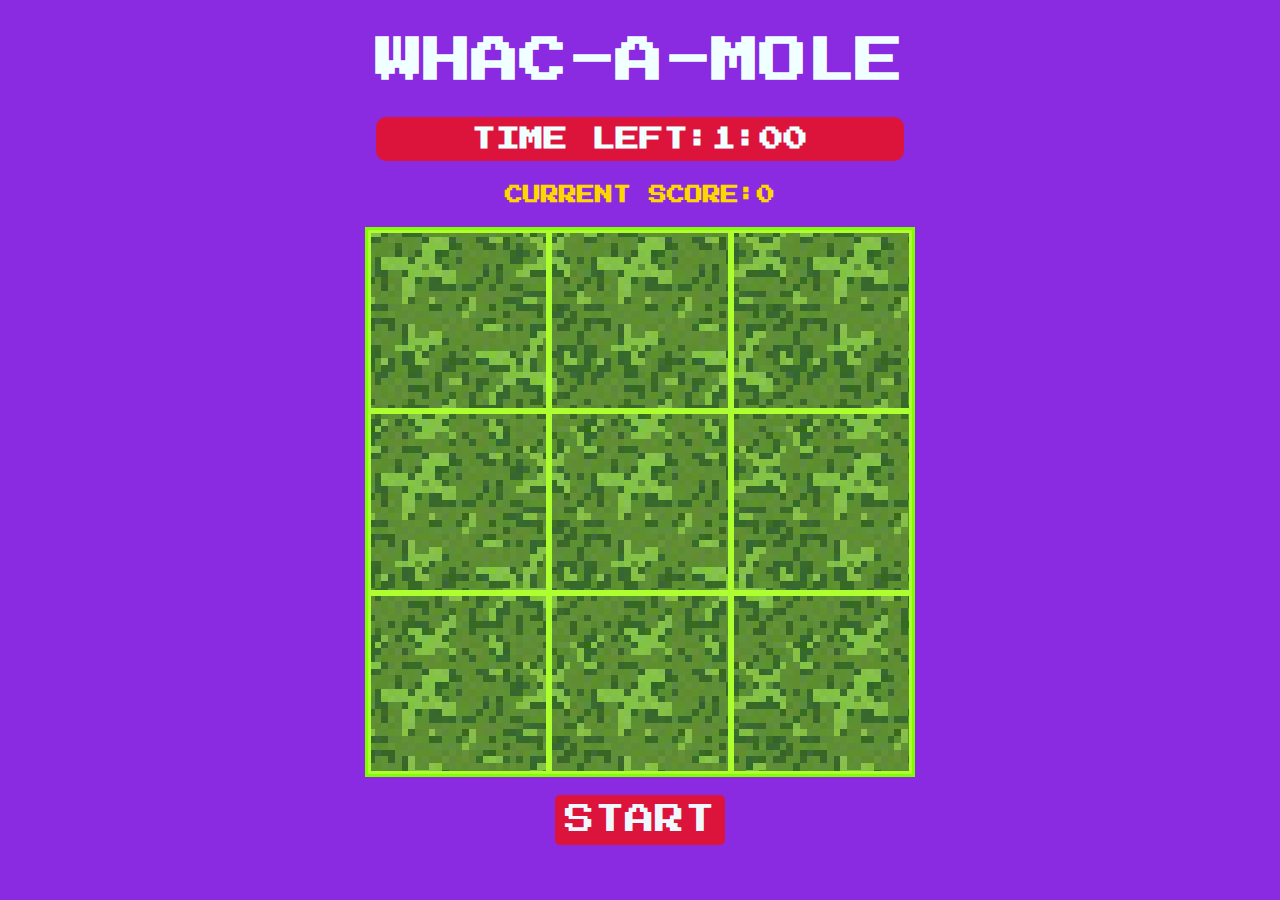
==== game.html @ 43943b86 "changed file names to work with surge" ====
<!DOCTYPE html>
<html lang="en">
  <head>
    <meta charset="UTF-8" />
    <meta http-equiv="X-UA-Compatible" content="IE=edge" />
    <meta name="viewport" content="width=device-width, initial-scale=1.0" />
    <link rel="stylesheet" href="./style.css" />
    <script src="./logic.js" defer></script>
    <link rel="preconnect" href="https://fonts.googleapis.com" />
    <link rel="preconnect" href="https://fonts.gstatic.com" crossorigin />
    <link
      href="https://fonts.googleapis.com/css2?family=Press+Start+2P&display=swap"
      rel="stylesheet"
    />
    <title>Document</title>
  </head>
  <body>
    <header>
      <h1 class="top-title">WHAC-A-MOLE</h1>
      <h2 class="timer">TIME LEFT:1:00</h2>
      <h2 id="the-score">CURRENT SCORE:0</h2>
    </header>
    <div class="board">
      <div class="mole"></div>
      <div class="mole"></div>
      <div class="mole"></div>
      <div class="mole"></div>
      <div class="mole"></div>
      <div class="mole"></div>
      <div class="mole"></div>
      <div class="mole"></div>
      <div class="mole"></div>
    </div>
    <div class="score">
      <button class="start-btn">START</button>
    </div>
    <div class="sound"></div>
  </body>
</html>
---- style.css ----
body {
  margin: 5px;
  display: flex;
  align-items: center;
  justify-content: center;
  /* border-style: solid; */
  flex-direction: column;
  background-color: blueviolet;
  /* border-radius: 15px; */
  font-family: Arial, Helvetica, sans-serif;
}

h1,
h2 {
  text-align: center;
  color: azure;
}

.top-title {
  font-family: "Press Start 2P", cursive;
  font-size: 48px;
}

.timer {
  background-color: crimson;
  padding: 10px;
  border-radius: 10px;
  font-family: "Press Start 2P", cursive;
}

.board {
  margin: 0.5em;
  display: grid;
  grid-template-columns: 1fr 1fr 1fr;
  grid-template-rows: 1fr 1fr 1fr;
  border-style: solid;
  border-color: chartreuse;
  height: 34em;
  width: 34em;
  /* background-color: darkgreen; */
  background-image: url(./assets/grass2.png);
}

.mole {
  display: flex;
  align-items: center;
  justify-content: center;
  /* background-color: blueviolet; */
  height: auto;
  width: auto;
  border-style: solid;
  border-color: greenyellow;
}

.score {
  display: flex;
  align-items: center;
  justify-content: center;
  flex-direction: column;
}

#the-score {
  padding-top: 5px;
  color: gold;
  font-family: "Press Start 2P", cursive;
  font-size: 18px;
}

.start-btn {
  font-size: 30px;
  padding: 10px 10px;
  margin-top: 10px;
  margin-bottom: 10px;
  font-family: "Press Start 2P", cursive;
  color: aliceblue;
  background-color: crimson;
  border-radius: 5px;
  border-style: none;
}

.start-btn:hover {
  background-color: goldenrod;
  padding: 13px 13px;
}

.mole-asst {
  height: 150px;
  width: 150px;
}

.landing-board {
  display: flex;
  align-items: center;
  justify-content: center;
  flex-direction: column;
  background-color: black;
  font-family: "Press Start 2P", cursive;
  color: azure;
  height: 34em;
  width: 45em;
  margin-top: 10em;
  border-radius: 5em;
  border-style: solid;
  border-color: azure;
}

#instructions {
  text-align: center;
  font-size: 12px;
  width: 35em;
  line-height: 25px;
}
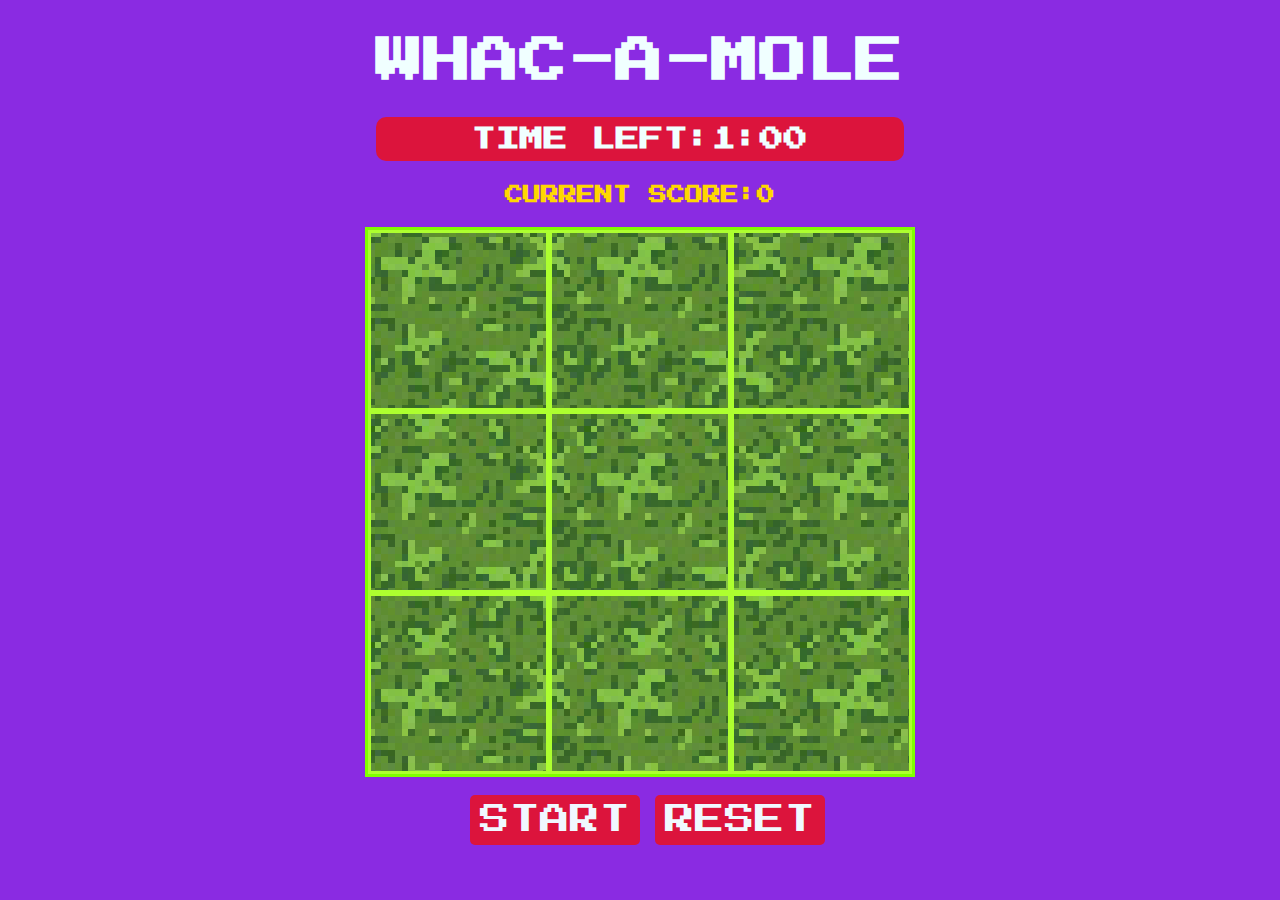
==== commit f9a47d7d: "added reset button to the html" ====
--- a/game.html
+++ b/game.html
@@ -33,6 +33,7 @@
     </div>
     <div class="score">
       <button class="start-btn">START</button>
+      <button class="start-btn" id="reset-btn">RESET</button>
     </div>
     <div class="sound"></div>
   </body>
--- a/style.css
+++ b/style.css
@@ -56,7 +56,7 @@
   display: flex;
   align-items: center;
   justify-content: center;
-  flex-direction: column;
+  flex-direction: row;
 }
 
 #the-score {
@@ -71,6 +71,7 @@
   padding: 10px 10px;
   margin-top: 10px;
   margin-bottom: 10px;
+  margin-left: 15px;
   font-family: "Press Start 2P", cursive;
   color: aliceblue;
   background-color: crimson;
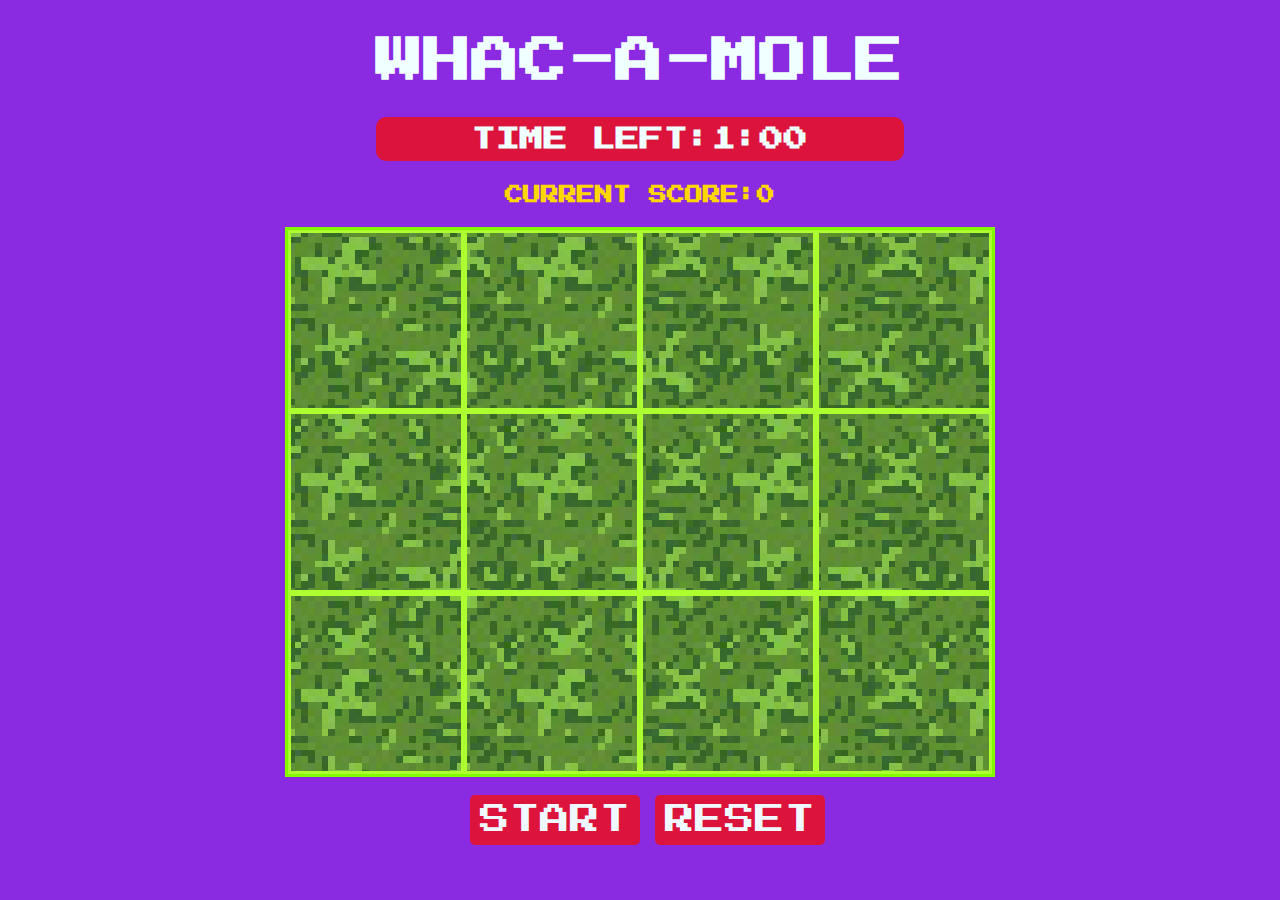
==== commit bbc7a192: "made board bigger" ====
--- a/game.html
+++ b/game.html
@@ -30,6 +30,9 @@
       <div class="mole"></div>
       <div class="mole"></div>
       <div class="mole"></div>
+      <div class="mole"></div>
+      <div class="mole"></div>
+      <div class="mole"></div>
     </div>
     <div class="score">
       <button class="start-btn">START</button>
--- a/style.css
+++ b/style.css
@@ -31,12 +31,12 @@
 .board {
   margin: 0.5em;
   display: grid;
-  grid-template-columns: 1fr 1fr 1fr;
+  grid-template-columns: 1fr 1fr 1fr 1fr;
   grid-template-rows: 1fr 1fr 1fr;
   border-style: solid;
   border-color: chartreuse;
   height: 34em;
-  width: 34em;
+  width: 44em;
   /* background-color: darkgreen; */
   background-image: url(./assets/grass2.png);
 }
@@ -111,3 +111,15 @@
   width: 35em;
   line-height: 25px;
 }
+
+.github-space {
+  display: flex;
+  align-items: center;
+  justify-content: center;
+  flex-direction: row;
+  margin-top: 2em;
+}
+.github {
+  width: 40px;
+  margin-right: 15px;
+}
